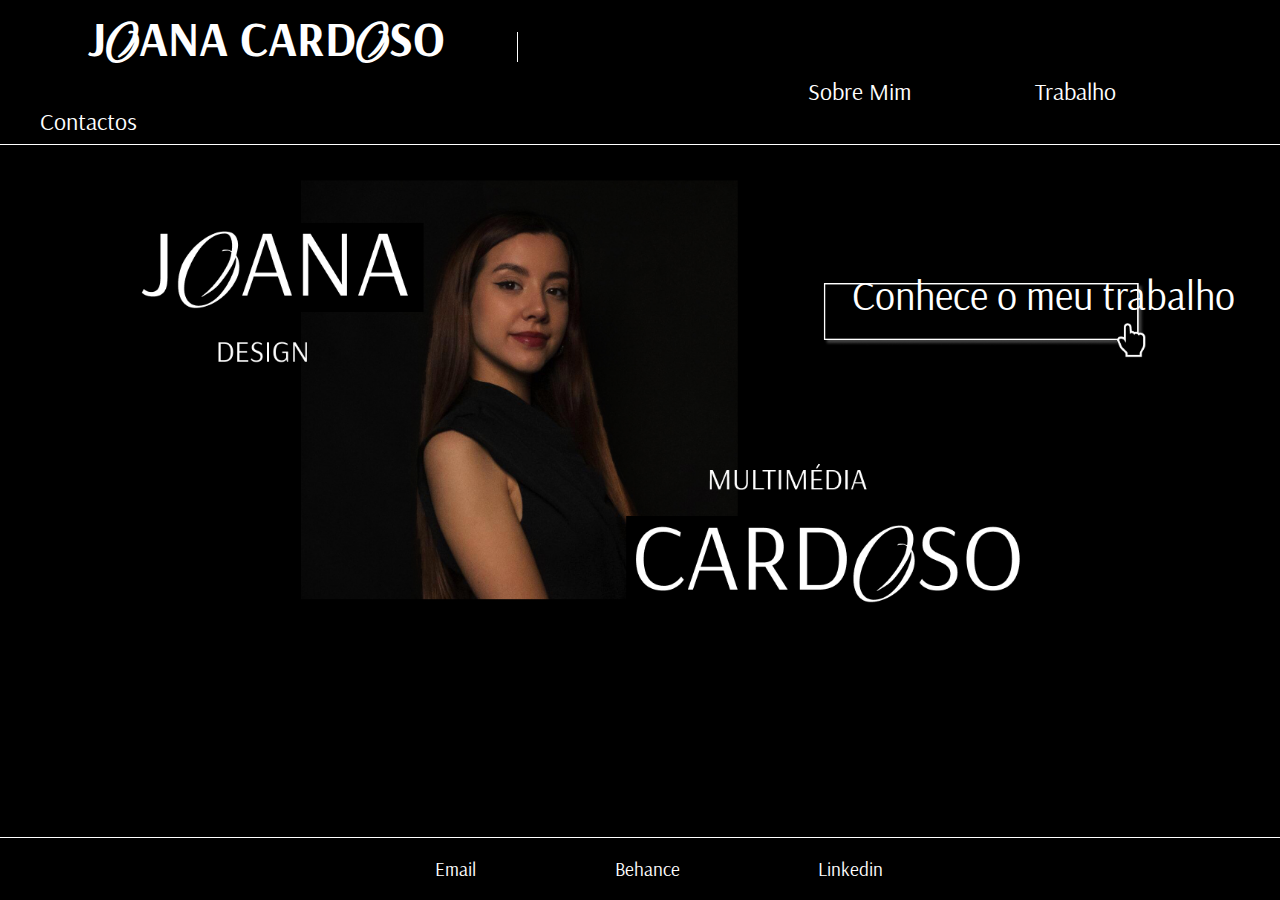
==== index.html @ 3c24d9cb "Contactos, Footer, Positions (imagem index...)" ====
<!DOCTYPE html>
<html lang="pt">

<head>
    <meta charset="UTF-8">
    <meta name="viewport" content="width=device-width, initial-scale=1.0">
    <meta name="description" content="Portfolio de Design e Multimédia de Joana Cardoso">
    <meta name="keywords" content="design, multimedia, portfolio, UI, UX">
    <meta name="author" content="Joana Cardoso">
    <title>Joana's Portfolio</title>
    <link href="styles.css" type="text/css" rel="stylesheet" />
    <!--<link rel="icon" type="image/x-icon" href="/images/favicon.ico">    MUDAR FAVICON-->
</head>


<header>
    <nav>
        <a class="logo" href="index.html" target="_self">
            <h1>J<span>o</span>ana Card<span>o</span>so</h1>
        </a>
        <div class="menu">
            <a href="sobremim.html" target="_self">Sobre Mim</a>
            <a href="trabalhos.html" target="_self">Trabalho</a>
            <a href="contactos.html" target="_self">Contactos</a>
        </div>
    </nav>
</header>

<body>
    <main>
        <img id="homeimg" src="imagens/main.png" alt="A minha fotografia" />
        <a id="meutrabalho" href="trabalhos.html">Conhece o meu trabalho</a>  
    </main>
  
</body>
<footer>
    <a href="mailto:joanascardoso.design@gmail.com" target="_blank">Email</a>
    <a href="https://www.behance.net/joanacardoso17" target="_blank">Behance</a>
    <a href="https://www.linkedin.com/in/joana-cardoso-70ba132b5" target="_blank">Linkedin</a>
</footer>
</html>
---- styles.css ----
@import url(https://fonts.googleapis.com/css2?family=Arsenal:ital,wght@0,400;0,700;1,400;1,700&family=Madimi+One&display=swap);

@import url(https://fonts.googleapis.com/css2?family=Birthstone+Bounce:wght@400;500&display=swap);

* 
{
  /*  outline: 1px dashed red;
    outline-offset: -1px;*/
  margin:  0;
  padding: 0;
  
}


body
{
    font-family: "Arsenal", sans-serif;
    color: #FFFFFF;
    background-color: #000000;
}

.contactos p
{
  font-family: "Arsenal", sans-serif;
  text-transform: uppercase;
  font-weight: lighter;
  font-size: 8em;
  margin-left: 0.5em;
  margin-top: 0.5em;
}

.contactos span
{
  font-family: "Birthstone Bounce", cursive;
  text-transform: uppercase;
  font-weight: lighter;
  font-size: 1em;
}

h1
{
    display: inline;
    margin-left: 1em;
    font-family: "Arsenal", sans-serif;
    text-transform: uppercase;
    color: #FFFFFF;
    margin-bottom: 0.5em;
    margin-top: 0.5em;
    
    
}

h2
{
    
    margin-left: 1em;
    font-family: "Arsenal", sans-serif;
    text-transform: uppercase;
    color: #FFFFFF;
    margin-bottom: 0.5em;
    margin-top: 0.5em;
    
}


h1 span
{
    font-family: "Birthstone Bounce", cursive;
    color: #FFFFFF;

}

h2 span
{
    font-family: "Birthstone Bounce", cursive;
    color: #FFFFFF;

}

a
{
    text-decoration: none;
    color: #FFFFFF;
}

nav a:hover
{
    text-decoration: underline;
    color: #FFFFFF;
}

nav
{
    position: sticky;
    top: 0px;
    left: 0px;

    
    outline: 1px solid #FFFFFF;
    padding-top: 0.5em;
    padding-bottom: 0.5em;
    background-color: #000000;
    margin-left: -2em;

}

nav a 
{
    
    text-decoration: none;
    color: #FFFFFF;
    font-size: 1.5em;
    margin-right: 2em;
    margin-left: 3em;
    margin-right: 2em;
}

address 
{
  margin-left: 6em;
  font-size: 1.4em;
}

address img
{
  float: left;
  width: 1.5em;
}
address p
{
  margin-left: 3em;
  margin-bottom: 1.5em;
  word-spacing: 1em;
}

p
{
    margin-top: 1em;
    margin-left: 2em;
}

ul, ol
{
    margin-left: 2em;
    list-style-type: none;
}

h2
{
    margin-left: 2em;
    margin-top: 2em;

}

.menu
{
  display: inline;
  margin-left: 48em;
}

.logo
{
  padding-right: 3em;
  border-right: 1px solid #FFFFFF;
}

h3
{
    margin-top: 2em;
    margin-left: 3em;

}

section
{
    margin-left: 3em;
    display: inline-block; 
    padding: 0em;
    padding-bottom: 1em; 
    padding-right: 1em; 
    outline: 1px solid #FFFFFF;
}

#homeimg
{
    /*para centrar a imagem e redimensionar conforme tamanho do ecrã*/
    display: block;
    margin-left: auto;
    margin-right: auto;
    margin-top: 2em;
    margin-bottom: 2em;
    width: 80%;
}

#meutrabalho
{
  position: absolute;
  left: 66.6%;
  top: 30%;
  font-size: 2.5em;
}

#selecionado
{
    text-decoration: underline;
}

figure 
{
  width: 30%;
  
  float: left;
  
  margin-top: 3em;
  margin-left: 3em;
  
  /*
  border-width: 1px;
  border-color: blue;
  border-style: solid;*/
  
}


figure img 
{
  background-color: lightblue;
  width: 100%;
}




footer
{
  position: fixed;
   left: 0;
   bottom: 0;
   width: 100%;
   font-size: 1.2em; 
   word-spacing: 7em;
   text-align: center;
   outline: 1px solid #FFFFFF;
   padding: 1em;
   background-color: #000000;
}



/* X-Small devices (portrait tablets and large phones, 600px and up) */
@media only screen and (max-width: 599px) 
{
    figure 
    {
      width: 80%;
    }
  /*  body 
   {
      background-color: blue;
    }*/
}


/* Small devices (portrait tablets and large phones, 600px and up) */
@media only screen and (min-width: 600px) 
{
    figure 
    {
      width: 84%;
    }
   /* body 
    {
      background-color: red;
    }*/
}


/* Medium devices (landscape tablets, 768px and up) */
@media only screen and (min-width: 768px) 
{
    figure 
    {
      width: 40%;
    }
   /* body 
    {
      background-color: yellow;
    }*/
}


/* Large devices (laptops/desktops, 992px and up) */
@media only screen and (min-width: 992px) 
{
    figure 
    {
      width: 27%;
    }
  /*  body 
    {
      background-color: pink;
    }*/
}


/* Extra large devices (large laptops and desktops, 1200px and up) */
@media only screen and (min-width: 1200px) 
{
    figure 
  {
    width: 28%;
  }
 /* body 
  {
    background-color: grey;
  }*/
}

/* XX-large devices (large laptops and desktops, 1200px and up) */
@media only screen and (min-width: 1408px) 
{
    figure 
  {
    width: 30%;
  }
 /* body 
  {
    background-color: green;
  }*/
}
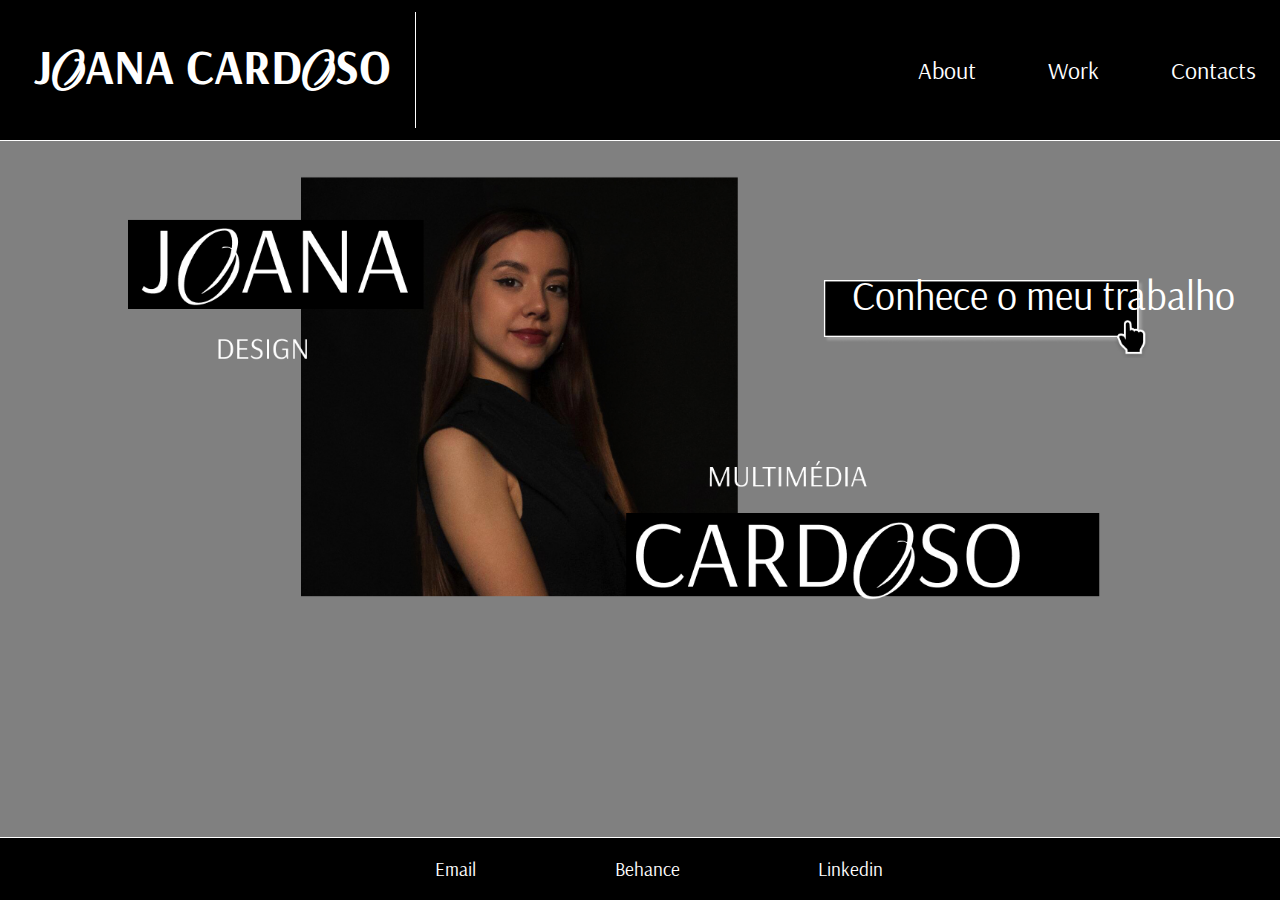
==== commit 516a2e5f: "nav" ====
--- a/index.html
+++ b/index.html
@@ -19,9 +19,9 @@
             <h1>J<span>o</span>ana Card<span>o</span>so</h1>
         </a>
         <div class="menu">
-            <a href="sobremim.html" target="_self">Sobre Mim</a>
-            <a href="trabalhos.html" target="_self">Trabalho</a>
-            <a href="contactos.html" target="_self">Contactos</a>
+            <a href="sobremim.html" target="_self">About</a>
+            <a href="trabalhos.html" target="_self">Work</a>
+            <a href="contactos.html" target="_self">Contacts</a>
         </div>
     </nav>
 </header>
--- a/styles.css
+++ b/styles.css
@@ -4,7 +4,7 @@
 
 * 
 {
-  /*  outline: 1px dashed red;
+   /*outline: 1px dashed red;
     outline-offset: -1px;*/
   margin:  0;
   padding: 0;
@@ -17,6 +17,7 @@
     font-family: "Arsenal", sans-serif;
     color: #FFFFFF;
     background-color: #000000;
+    
 }
 
 .contactos p
@@ -40,6 +41,19 @@
 h1
 {
     display: inline;
+    font-family: "Arsenal", sans-serif;
+    text-transform: uppercase;
+    color: #FFFFFF;
+    margin-left: 0.2em;
+    margin-bottom: 0.5em;
+    margin-top: 0.5em;
+    
+    
+}
+
+h2
+{
+    
     margin-left: 1em;
     font-family: "Arsenal", sans-serif;
     text-transform: uppercase;
@@ -47,19 +61,6 @@
     margin-bottom: 0.5em;
     margin-top: 0.5em;
     
-    
-}
-
-h2
-{
-    
-    margin-left: 1em;
-    font-family: "Arsenal", sans-serif;
-    text-transform: uppercase;
-    color: #FFFFFF;
-    margin-bottom: 0.5em;
-    margin-top: 0.5em;
-    
 }
 
 
@@ -95,24 +96,24 @@
     top: 0px;
     left: 0px;
 
-    
-    outline: 1px solid #FFFFFF;
-    padding-top: 0.5em;
-    padding-bottom: 0.5em;
+    font-size: 1.5em;
+    border-bottom: 1px solid #FFFFFF;
+    padding: 0.5em;
     background-color: #000000;
-    margin-left: -2em;
+    display: flex;
+    justify-content: space-between;
+    align-items: center;
 
 }
 
 nav a 
 {
-    
+  margin-left: 0.5em;
+  margin-right: 0.5em;
+
     text-decoration: none;
     color: #FFFFFF;
-    font-size: 1.5em;
-    margin-right: 2em;
-    margin-left: 3em;
-    margin-right: 2em;
+    display: flex;
 }
 
 address 
@@ -154,14 +155,15 @@
 
 .menu
 {
-  display: inline;
-  margin-left: 48em;
+  display: flex;
+  gap: 2em;
 }
 
 .logo
 {
-  padding-right: 3em;
+  float: left;
   border-right: 1px solid #FFFFFF;
+  padding-right: 1em;
 }
 
 h3
@@ -250,14 +252,19 @@
 /* X-Small devices (portrait tablets and large phones, 600px and up) */
 @media only screen and (max-width: 599px) 
 {
-    figure 
+
+    figure
     {
       width: 80%;
     }
-  /*  body 
+    body 
    {
       background-color: blue;
-    }*/
+    }
+    .menu
+  {
+     gap: 1%;
+   }
 }
 
 
@@ -268,10 +275,10 @@
     {
       width: 84%;
     }
-   /* body 
+   body 
     {
       background-color: red;
-    }*/
+    }
 }
 
 
@@ -282,10 +289,10 @@
     {
       width: 40%;
     }
-   /* body 
+    body 
     {
       background-color: yellow;
-    }*/
+    }
 }
 
 
@@ -296,10 +303,10 @@
     {
       width: 27%;
     }
-  /*  body 
+    body 
     {
       background-color: pink;
-    }*/
+    }
 }
 
 
@@ -310,10 +317,10 @@
   {
     width: 28%;
   }
- /* body 
+ body 
   {
     background-color: grey;
-  }*/
+  }
 }
 
 /* XX-large devices (large laptops and desktops, 1200px and up) */
@@ -323,8 +330,8 @@
   {
     width: 30%;
   }
- /* body 
+ body 
   {
     background-color: green;
-  }*/
+  }
 }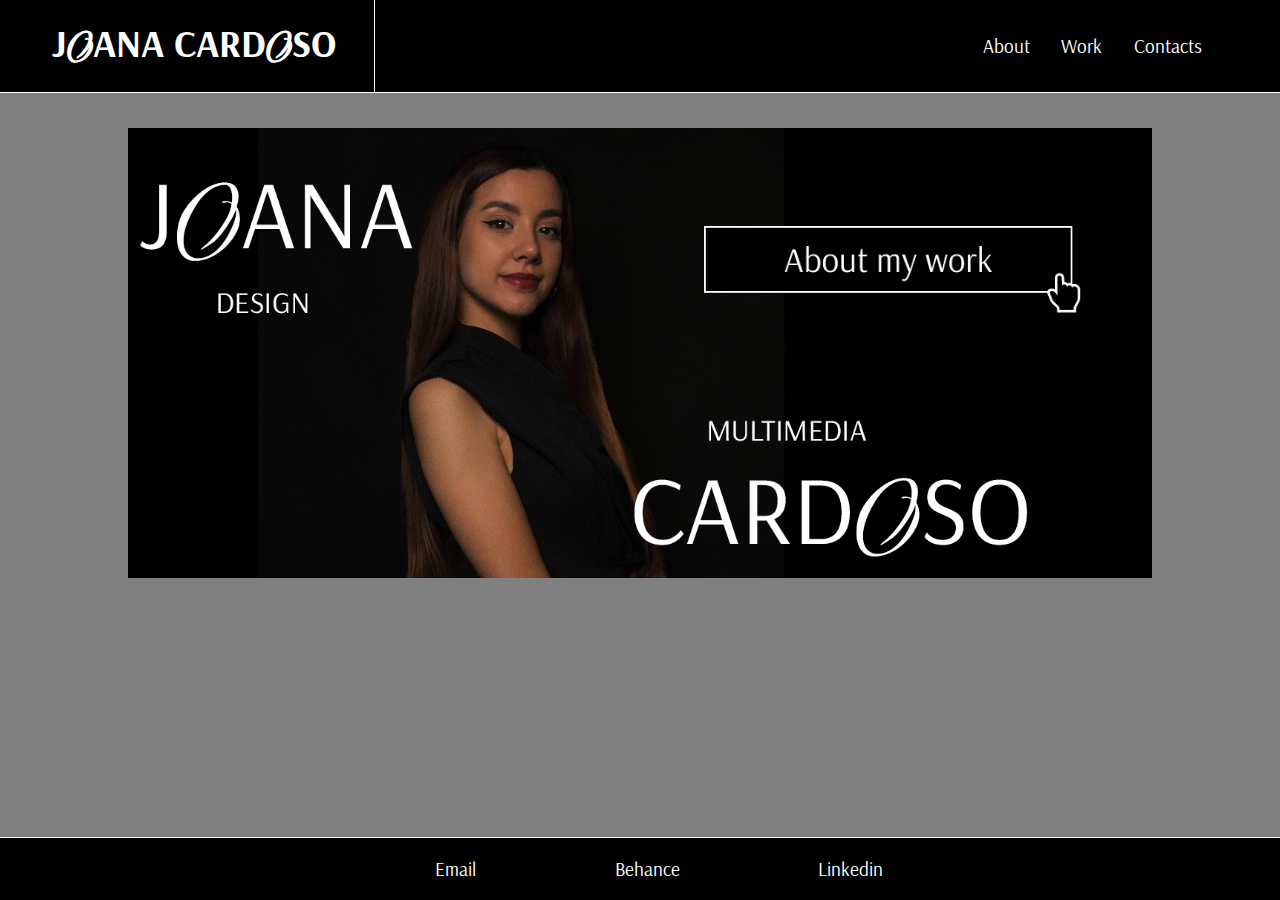
==== commit d4568b51: "En+CaixaResponsive" ====
--- a/index.html
+++ b/index.html
@@ -1,10 +1,10 @@
 <!DOCTYPE html>
-<html lang="pt">
+<html lang="en">
 
 <head>
     <meta charset="UTF-8">
     <meta name="viewport" content="width=device-width, initial-scale=1.0">
-    <meta name="description" content="Portfolio de Design e Multimédia de Joana Cardoso">
+    <meta name="description" content="Joana Cardoso's Graphic Design and Multimedia Portfolio">
     <meta name="keywords" content="design, multimedia, portfolio, UI, UX">
     <meta name="author" content="Joana Cardoso">
     <title>Joana's Portfolio</title>
@@ -29,7 +29,7 @@
 <body>
     <main>
         <img id="homeimg" src="imagens/main.png" alt="A minha fotografia" />
-        <a id="meutrabalho" href="trabalhos.html">Conhece o meu trabalho</a>  
+        <a href="trabalhos.html"> <img id="botaomain" src="imagens/aboutwork.png" />  </a>  
     </main>
   
 </body>
--- a/styles.css
+++ b/styles.css
@@ -2,26 +2,27 @@
 
 @import url(https://fonts.googleapis.com/css2?family=Birthstone+Bounce:wght@400;500&display=swap);
 
-* 
+* {
+  /*outline: 1px dashed green;
+    outline-offset: -1px;*/
+  margin: 0;
+  padding: 0;
+
+}
+
+main
 {
-   /*outline: 1px dashed red;
-    outline-offset: -1px;*/
-  margin:  0;
-  padding: 0;
-  
-}
-
-
-body
-{
-    font-family: "Arsenal", sans-serif;
-    color: #FFFFFF;
-    background-color: #000000;
-    
-}
-
-.contactos p
-{
+  margin-top: 8em;
+}
+
+body {
+  font-family: "Arsenal", sans-serif;
+  color: #FFFFFF;
+  background-color: #000000;
+
+}
+
+.contactos p {
   font-family: "Arsenal", sans-serif;
   text-transform: uppercase;
   font-weight: lighter;
@@ -30,202 +31,197 @@
   margin-top: 0.5em;
 }
 
-.contactos span
-{
+.contactos span {
   font-family: "Birthstone Bounce", cursive;
   text-transform: uppercase;
   font-weight: lighter;
   font-size: 1em;
 }
 
-h1
-{
-    display: inline;
-    font-family: "Arsenal", sans-serif;
-    text-transform: uppercase;
-    color: #FFFFFF;
-    margin-left: 0.2em;
-    margin-bottom: 0.5em;
-    margin-top: 0.5em;
-    
-    
-}
-
-h2
-{
-    
-    margin-left: 1em;
-    font-family: "Arsenal", sans-serif;
-    text-transform: uppercase;
-    color: #FFFFFF;
-    margin-bottom: 0.5em;
-    margin-top: 0.5em;
-    
-}
-
-
-h1 span
-{
-    font-family: "Birthstone Bounce", cursive;
-    color: #FFFFFF;
-
-}
-
-h2 span
-{
-    font-family: "Birthstone Bounce", cursive;
-    color: #FFFFFF;
-
-}
-
-a
-{
-    text-decoration: none;
-    color: #FFFFFF;
-}
-
-nav a:hover
-{
-    text-decoration: underline;
-    color: #FFFFFF;
-}
-
-nav
-{
-    position: sticky;
-    top: 0px;
-    left: 0px;
-
-    font-size: 1.5em;
-    border-bottom: 1px solid #FFFFFF;
-    padding: 0.5em;
-    background-color: #000000;
-    display: flex;
-    justify-content: space-between;
-    align-items: center;
-
-}
-
-nav a 
-{
+h1 {
+  display: inline;
+  font-family: "Arsenal", sans-serif;
+  text-transform: uppercase;
+  color: #FFFFFF;
+  margin-left: 1.1em;
+  margin-bottom: 0.5em;
+  margin-top: 0.5em;
+
+
+}
+
+h2 {
+
+  margin-left: 1em;
+  font-family: "Arsenal", sans-serif;
+  text-transform: uppercase;
+  color: #FFFFFF;
+  margin-bottom: 0.5em;
+  margin-top: 0.5em;
+
+}
+
+h1 span {
+  font-family: "Birthstone Bounce", cursive;
+  color: #FFFFFF;
+
+}
+
+h2 span {
+  font-family: "Birthstone Bounce", cursive;
+  color: #FFFFFF;
+
+}
+
+a {
+  text-decoration: none;
+  color: #FFFFFF;
+}
+
+nav a:hover {
+  text-decoration: underline;
+  color: #FFFFFF;
+}
+
+nav {
+  position: fixed;
+  top: 0px;
+  left: 0px;
+  width: 100%;
+
+
+  font-size: 1.5em;
+  border-bottom: 1px solid #FFFFFF;
+  padding: 0em;
+  background-color: #000000;
+  display: flex;
+  justify-content: space-between;
+  align-items: center;
+  padding-right: 1em;
+
+}
+
+nav a {
+
   margin-left: 0.5em;
-  margin-right: 0.5em;
-
-    text-decoration: none;
-    color: #FFFFFF;
-    display: flex;
-}
-
-address 
-{
+  margin-right: 1em;
+  text-decoration: none;
+  color: #FFFFFF;
+  display: flex;
+}
+
+address {
   margin-left: 6em;
   font-size: 1.4em;
 }
 
-address img
-{
+address img {
   float: left;
   width: 1.5em;
 }
-address p
-{
+
+address p {
   margin-left: 3em;
   margin-bottom: 1.5em;
   word-spacing: 1em;
 }
 
-p
-{
-    margin-top: 1em;
-    margin-left: 2em;
-}
-
-ul, ol
-{
-    margin-left: 2em;
-    list-style-type: none;
-}
-
-h2
-{
-    margin-left: 2em;
-    margin-top: 2em;
-
-}
-
-.menu
-{
+p {
+  margin-top: 1em;
+  margin-left: 2em;
+}
+
+ul,
+ol {
+  margin-left: 2em;
+  list-style-type: none;
+}
+
+h2 {
+  margin-left: 2em;
+  margin-top: 2em;
+
+}
+
+.menu {
   display: flex;
-  gap: 2em;
-}
-
-.logo
-{
+  gap: 10%;
+  margin-right: 5%;
+}
+
+.logo {
   float: left;
   border-right: 1px solid #FFFFFF;
-  padding-right: 1em;
-}
-
-h3
+  padding-right: 2em;
+}
+
+h3 {
+  margin-top: 2em;
+  margin-left: 3em;
+
+}
+
+/*Secção onde o texto fica dentro da outline para criar uma caixa, justifiquei o texto à esquerda e alterei o tamanho da caixa*/
+section {
+  text-align: justify;
+  text-justify: inter-word;
+  width: 40%;
+  margin-left: 3em;
+  display: inline-block;
+  padding: 0em;
+  padding-bottom: 1em;
+  padding-right: 2em;
+  outline: 1px solid #FFFFFF;
+  
+}
+
+#homeimg {
+  /*para centrar a imagem e redimensionar conforme tamanho do ecrã*/
+  display: block;
+  margin-left: auto;
+  margin-right: auto;
+  margin-bottom: 2em;
+  width: 80%;
+}
+
+/*Botão "About my work" -> defini a largura desejada e coloquei a altura a auto, para redimensionar consoante o tamanho do ecrã e ajustei a posição (absolute para ficar em cima da outra imagem) consoante o design pretendido, usei percentagens para o design ser responsive */
+#botaomain
 {
-    margin-top: 2em;
-    margin-left: 3em;
-
-}
-
-section
-{
-    margin-left: 3em;
-    display: inline-block; 
-    padding: 0em;
-    padding-bottom: 1em; 
-    padding-right: 1em; 
-    outline: 1px solid #FFFFFF;
-}
-
-#homeimg
-{
-    /*para centrar a imagem e redimensionar conforme tamanho do ecrã*/
-    display: block;
-    margin-left: auto;
-    margin-right: auto;
-    margin-top: 2em;
-    margin-bottom: 2em;
-    width: 80%;
-}
-
-#meutrabalho
-{
+  width: 30%;
+  height: auto;
+  position: absolute;
+  margin-top: -30%;
+  margin-left: 55%;
+}
+
+#meutrabalho {
   position: absolute;
   left: 66.6%;
   top: 30%;
   font-size: 2.5em;
 }
 
-#selecionado
-{
-    text-decoration: underline;
-}
-
-figure 
-{
+#selecionado {
+  text-decoration: underline;
+}
+
+figure {
   width: 30%;
-  
+
   float: left;
-  
-  margin-top: 3em;
+
+  margin-bottom: 4em;
   margin-left: 3em;
-  
+
   /*
   border-width: 1px;
   border-color: blue;
   border-style: solid;*/
-  
-}
-
-
-figure img 
-{
+
+}
+
+
+figure img {
   background-color: lightblue;
   width: 100%;
 }
@@ -233,105 +229,150 @@
 
 
 
-footer
+footer {
+  position: fixed;
+  left: 0;
+  bottom: 0;
+  width: 100%;
+  font-size: 1.2em;
+  word-spacing: 7em;
+  text-align: center;
+  border-top: 1px solid #FFFFFF;
+  padding: 1em;
+  background-color: #000000;
+}
+
+
+
+/* X-Small devices (portrait tablets and large phones, 600px and up) */
+@media only screen and (max-width: 599px) {
+
+  figure {
+    width: 80%;
+  }
+
+  body {
+    background-color: rgb(31, 219, 233);
+  }
+
+  nav {
+    font-size: 0.8em;
+  }
+
+
+  .menu {
+    gap: 1%;
+  }
+
+  footer {
+    font-size: 1em;
+    word-spacing: 5em;
+  }
+
+  /*Ajustei este botão quando o ecrã tem o tamanho mais pequeno para o destacar e facilitar o click no mesmo*/
+  #botaomain
 {
-  position: fixed;
-   left: 0;
-   bottom: 0;
-   width: 100%;
-   font-size: 1.2em; 
-   word-spacing: 7em;
-   text-align: center;
-   outline: 1px solid #FFFFFF;
-   padding: 1em;
-   background-color: #000000;
-}
-
-
-
-/* X-Small devices (portrait tablets and large phones, 600px and up) */
-@media only screen and (max-width: 599px) 
-{
-
-    figure
-    {
-      width: 80%;
-    }
-    body 
-   {
-      background-color: blue;
-    }
-    .menu
-  {
-     gap: 1%;
-   }
+  width: 84%;
+  height: auto;
+  position: relative;
+  margin-top: 0%;
+  margin-left: 10%;
+}
+
+/*Ajustei a largura da caixa para melhor leitura em diferentes ecrãs*/
+section {
+  width: 75%;
+}
 }
 
 
 /* Small devices (portrait tablets and large phones, 600px and up) */
-@media only screen and (min-width: 600px) 
-{
-    figure 
-    {
-      width: 84%;
-    }
-   body 
-    {
-      background-color: red;
-    }
+@media only screen and (min-width: 600px) {
+  figure {
+    width: 84%;
+  }
+
+  nav {
+    font-size: 1.2em;
+  }
+
+  .menu {
+    gap: 1%;
+  }
+
+  body {
+    background-color: red;
+  }
+
+  /*Ajustei a largura da caixa para melhor leitura em diferentes ecrãs*/
+  section {
+    width: 82%;
+  }
 }
 
 
 /* Medium devices (landscape tablets, 768px and up) */
-@media only screen and (min-width: 768px) 
-{
-    figure 
-    {
-      width: 40%;
-    }
-    body 
-    {
-      background-color: yellow;
-    }
+@media only screen and (min-width: 768px) {
+  figure {
+    width: 40%;
+  }
+
+  body {
+    background-color: rgb(255, 187, 0);
+  }
+
+/*Ajustei a largura da caixa para melhor leitura em diferentes ecrãs*/
+  section {
+    width: 87%;
+  }
 }
 
 
 /* Large devices (laptops/desktops, 992px and up) */
-@media only screen and (min-width: 992px) 
-{
-    figure 
-    {
-      width: 27%;
-    }
-    body 
-    {
-      background-color: pink;
-    }
+@media only screen and (min-width: 992px) {
+  figure {
+    width: 27%;
+  }
+
+  body {
+    background-color: pink;
+  }
+
+  /*Ajustei a largura da caixa para melhor leitura em diferentes ecrãs*/
+  section {
+    width: 50%;
+  }
 }
 
 
 /* Extra large devices (large laptops and desktops, 1200px and up) */
-@media only screen and (min-width: 1200px) 
-{
-    figure 
-  {
+@media only screen and (min-width: 1200px) {
+  figure {
     width: 28%;
   }
- body 
-  {
+
+  body {
     background-color: grey;
   }
+  
+  /*Ajustei a largura da caixa para melhor leitura em diferentes ecrãs*/
+  section {
+    width: 40%;
+  }
 }
 
 /* XX-large devices (large laptops and desktops, 1200px and up) */
-@media only screen and (min-width: 1408px) 
-{
-    figure 
-  {
+@media only screen and (min-width: 1440px) {
+  figure {
     width: 30%;
   }
- body 
-  {
+
+  body {
     background-color: green;
   }
+
+  /*Ajustei a largura da caixa para melhor leitura em diferentes ecrãs*/
+  section {
+    width: 40%;
+  }
 }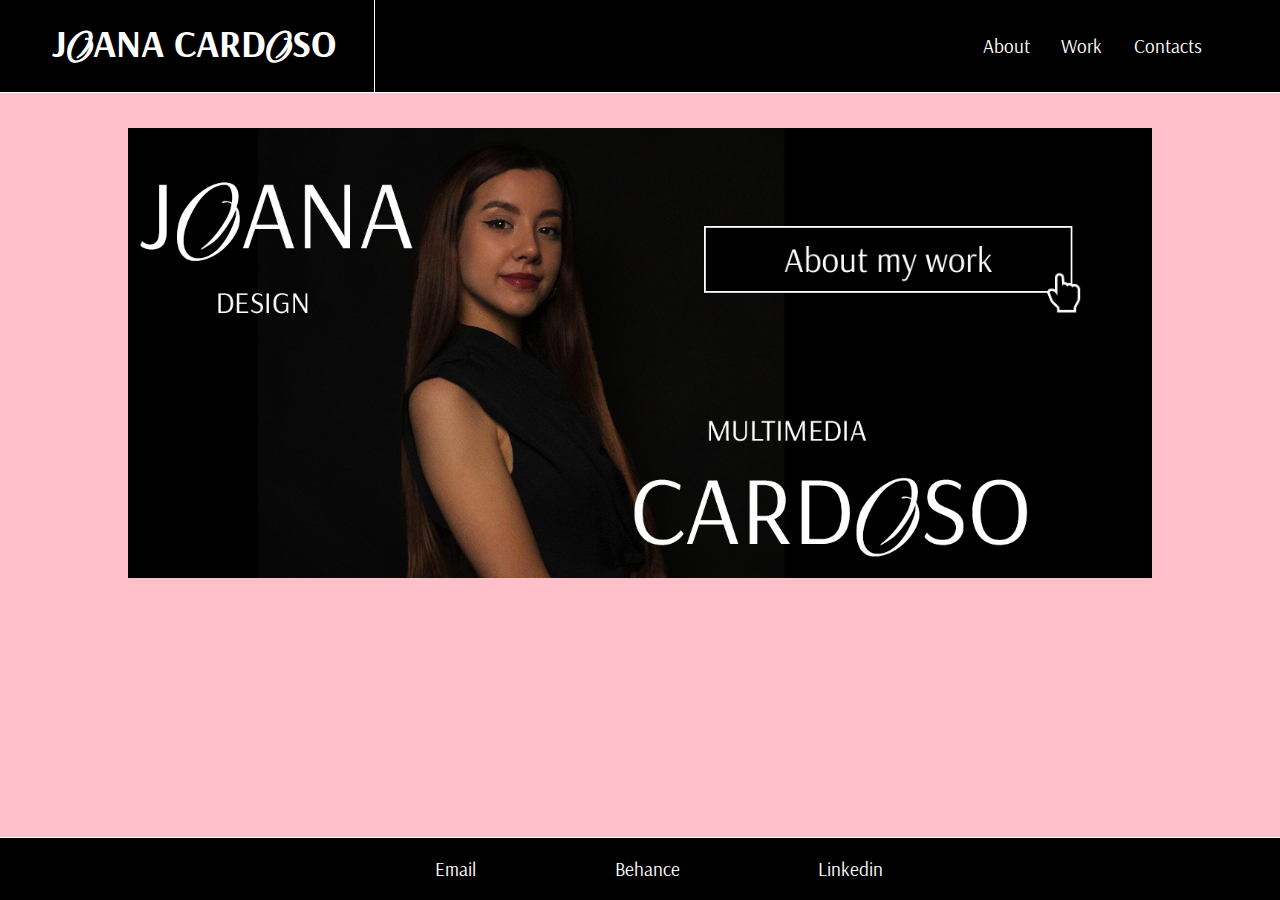
==== commit e2c191ad: "CV e EN" ====
--- a/index.html
+++ b/index.html
@@ -28,7 +28,7 @@
 
 <body>
     <main>
-        <img id="homeimg" src="imagens/main.png" alt="A minha fotografia" />
+        <img id="homeimg" src="imagens/main.png" alt="My picture" />
         <a href="trabalhos.html"> <img id="botaomain" src="imagens/aboutwork.png" />  </a>  
     </main>
   
--- a/styles.css
+++ b/styles.css
@@ -13,6 +13,8 @@
 main
 {
   margin-top: 8em;
+  margin-bottom: 4em;
+
 }
 
 body {
@@ -135,6 +137,12 @@
 ol {
   margin-left: 2em;
   list-style-type: none;
+}
+
+li{
+  margin-left: 1em;
+  line-height: 1.7em;
+  text-transform: uppercase;
 }
 
 h2 {
@@ -192,6 +200,7 @@
   position: absolute;
   margin-top: -30%;
   margin-left: 55%;
+  margin-bottom: 4em;
 }
 
 #meutrabalho {
@@ -227,7 +236,21 @@
 }
 
 
-
+article img
+{
+  position: absolute;
+  left: 65%;
+  bottom: 47%;
+/*  outline: 1px dashed blue;*/
+  width: 20%;
+  height: auto;
+}
+
+#cv
+{
+  border: 1px solid blue;
+  bottom: 40%;
+}
 
 footer {
   position: fixed;
@@ -242,7 +265,7 @@
   background-color: #000000;
 }
 
-
+/*---------------------RESPONSIVE---------------------*/
 
 /* X-Small devices (portrait tablets and large phones, 600px and up) */
 @media only screen and (max-width: 599px) {
@@ -251,9 +274,9 @@
     width: 80%;
   }
 
-  body {
+ /* body {
     background-color: rgb(31, 219, 233);
-  }
+  }*/
 
   nav {
     font-size: 0.8em;
@@ -283,6 +306,32 @@
 section {
   width: 75%;
 }
+
+  /*Ajusta o tamanho do conteúdo na página dos contactos para ecrãs menores*/
+  .contactos
+  {
+    font-size: 0.5em;
+  }
+  address
+  {
+    font-size: 0.7em;
+  }
+
+  article img
+{
+  position: absolute;
+  left: 25%;
+  bottom: 10%;
+/*  outline: 1px dashed blue;*/
+  width: 50%;
+  height: auto;
+}
+
+#cv
+{
+  border: 1px solid blue;
+  bottom: 5%;
+}
 }
 
 
@@ -300,14 +349,40 @@
     gap: 1%;
   }
 
-  body {
+ /* body {
     background-color: red;
-  }
+  }*/
 
   /*Ajustei a largura da caixa para melhor leitura em diferentes ecrãs*/
   section {
     width: 82%;
   }
+
+  /*Ajusta o tamanho do conteúdo na página dos contactos para ecrãs menores*/
+  .contactos
+  {
+    font-size: 0.8em;
+  }
+  address
+  {
+    font-size: 1.2em;
+  }
+
+  article img
+  {
+    position: absolute;
+    left: 25%;
+    bottom: 10%;
+  /*  outline: 1px dashed blue;*/
+    width: 50%;
+    height: auto;
+  }
+  
+  #cv
+  {
+    border: 1px solid blue;
+    bottom: 5%;
+  }
 }
 
 
@@ -317,9 +392,9 @@
     width: 40%;
   }
 
-  body {
+ /* body {
     background-color: rgb(255, 187, 0);
-  }
+  }*/
 
 /*Ajustei a largura da caixa para melhor leitura em diferentes ecrãs*/
   section {
@@ -334,7 +409,7 @@
     width: 27%;
   }
 
-  body {
+ body {
     background-color: pink;
   }
 
@@ -342,6 +417,22 @@
   section {
     width: 50%;
   }
+
+  article img
+{
+  position: absolute;
+  left: 65%;
+  bottom: 55%;
+/*  outline: 1px dashed blue;*/
+  width: 25%;
+  height: auto;
+}
+
+#cv
+{
+  border: 1px solid blue;
+  bottom: 50%;
+}
 }
 
 
@@ -351,14 +442,29 @@
     width: 28%;
   }
 
-  body {
+ /* body {
     background-color: grey;
-  }
+  }*/
   
   /*Ajustei a largura da caixa para melhor leitura em diferentes ecrãs*/
   section {
     width: 40%;
   }
+  article img
+{
+  position: absolute;
+  left: 65%;
+  bottom: 47%;
+/*  outline: 1px dashed blue;*/
+  width: 20%;
+  height: auto;
+}
+
+#cv
+{
+  border: 1px solid blue;
+  bottom: 40%;
+}
 }
 
 /* XX-large devices (large laptops and desktops, 1200px and up) */
@@ -375,4 +481,19 @@
   section {
     width: 40%;
   }
+  article img
+{
+  position: absolute;
+  left: 65%;
+  bottom: 47%;
+/*  outline: 1px dashed blue;*/
+  width: 20%;
+  height: auto;
+}
+
+#cv
+{
+  border: 1px solid blue;
+  bottom: 40%;
+}
 }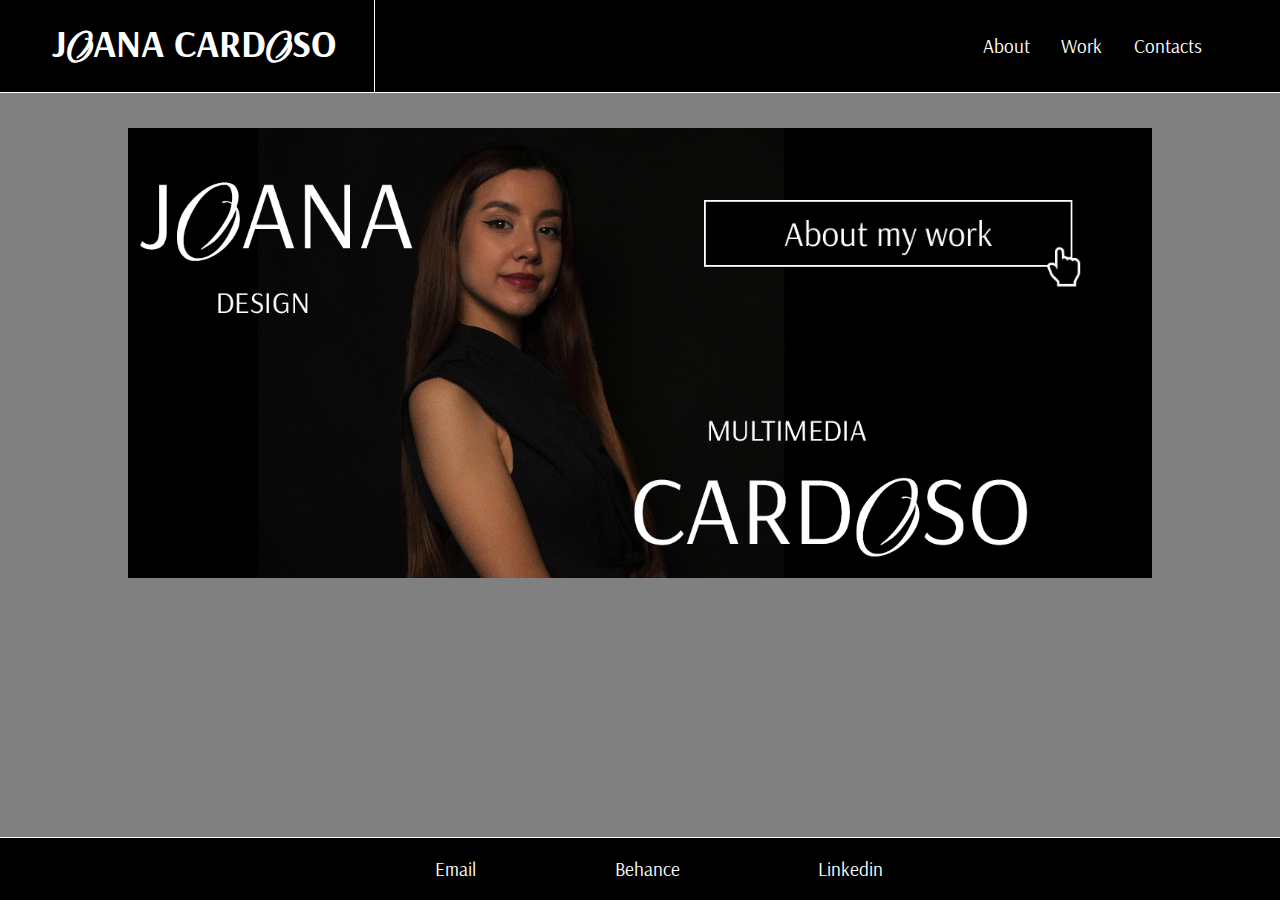
==== commit 962cd93d: "Projeto1 feito e responsivo" ====
--- a/index.html
+++ b/index.html
@@ -1,3 +1,16 @@
+<!--
+    Nome: Joana Sofia Correia Cardoso
+    Nr estudante: 3210451
+    Portfólio
+    3º ano, 2023/2024
+    2º Semestre
+    UC: Laboratório de Projeto II
+    Curso: DGM
+    ESAD.CR
+    Docente: Marco Heleno
+    4 junho de 2024
+-->
+
 <!DOCTYPE html>
 <html lang="en">
 
@@ -9,7 +22,7 @@
     <meta name="author" content="Joana Cardoso">
     <title>Joana's Portfolio</title>
     <link href="styles.css" type="text/css" rel="stylesheet" />
-    <!--<link rel="icon" type="image/x-icon" href="/images/favicon.ico">    MUDAR FAVICON-->
+    <link rel="icon" type="image/x-icon" href="imagens/favicon.png">
 </head>
 
 
--- a/styles.css
+++ b/styles.css
@@ -1,17 +1,32 @@
+/*
+    Nome: Joana Sofia Correia Cardoso
+    Nr estudante: 3210451
+    Portfólio
+    3º ano, 2023/2024
+    2º Semestre
+    UC: Laboratório de Projeto II
+    Curso: DGM
+    ESAD.CR
+    Docente: Marco Heleno
+    4 junho de 2024
+*/
+
+/*importa os tipos de letra escolhidos na web (google fonts) para depois serem referidos no font-family */
 @import url(https://fonts.googleapis.com/css2?family=Arsenal:ital,wght@0,400;0,700;1,400;1,700&family=Madimi+One&display=swap);
-
 @import url(https://fonts.googleapis.com/css2?family=Birthstone+Bounce:wght@400;500&display=swap);
 
+/* o "*" seleciona todos os elementos*/
 * {
   /*outline: 1px dashed green;
     outline-offset: -1px;*/
   margin: 0;
+  /* todas as margens ficam a 0 */
   padding: 0;
-
-}
-
-main
-{
+  /* todos os paddings ficam a 0 */
+}
+
+/*ajusta as margens do main no top e no bottom, conforme pretendido */
+main {
   margin-top: 8em;
   margin-bottom: 4em;
 
@@ -19,208 +34,308 @@
 
 body {
   font-family: "Arsenal", sans-serif;
+  /*a tipografia principal do body é a Arsenal (importada da web), caso não apareça ao utilizador, é substituída por uma sem serifa*/
   color: #FFFFFF;
+  /*cor do texto a branco*/
   background-color: #000000;
-
-}
-
+  /*cor do fundo a preto*/
+
+}
+
+/*seleciona os parágrafos da class contactos*/
 .contactos p {
   font-family: "Arsenal", sans-serif;
+  /*a tipografia é a Arsenal (importada da web), caso não apareça ao utilizador, é substituída por uma sem serifa*/
   text-transform: uppercase;
+  /*texto em maiúsculas*/
   font-weight: lighter;
+  /*muda o peso da fonte para um mais leve*/
   font-size: 8em;
+  /*define o tamanho da fonte*/
   margin-left: 0.5em;
+  /*define o tamanho da margem esquerda*/
   margin-top: 0.5em;
-}
-
+  /*define o tamanho da margem superior*/
+}
+
+/*seleciona o span da class contactos para criar um elemento tipográfico diferente*/
 .contactos span {
   font-family: "Birthstone Bounce", cursive;
+  /*a tipografia é a Birthstone Bounce (importada da web), caso não apareça ao utilizador, é substituída por uma cursiva*/
   text-transform: uppercase;
+  /*texto em maiúsculas*/
   font-weight: lighter;
+  /*muda o peso da fonte para um mais leve*/
   font-size: 1em;
+  /*define o tamanho da fonte*/
 }
 
 h1 {
   display: inline;
+  /*muda a disposição dos elementos para: em linha*/
   font-family: "Arsenal", sans-serif;
+  /*a tipografia é a Arsenal (importada da web), caso não apareça ao utilizador, é substituída por uma sem serifa*/
   text-transform: uppercase;
+  /*texto em maiúsculas*/
   color: #FFFFFF;
+  /*cor do texto a branco*/
   margin-left: 1.1em;
+  /*define o tamanho da margem esquerda*/
   margin-bottom: 0.5em;
+  /*define o tamanho da margem inferior*/
   margin-top: 0.5em;
-
-
+  /*define o tamanho da margem superior*/
 }
 
 h2 {
 
   margin-left: 1em;
+  /*define o tamanho da margem esquerda*/
   font-family: "Arsenal", sans-serif;
+  /*a tipografia é a Arsenal (importada da web), caso não apareça ao utilizador, é substituída por uma sem serifa*/
   text-transform: uppercase;
+  /*texto em maiúsculas*/
   color: #FFFFFF;
+  /*cor do texto a branco*/
   margin-bottom: 0.5em;
+  /*define o tamanho da margem inferior*/
   margin-top: 0.5em;
-
-}
-
+  /*define o tamanho da margem superior*/
+
+}
+
+/*seleciona o span do h1 para criar um elemento tipográfico diferente*/
 h1 span {
   font-family: "Birthstone Bounce", cursive;
+  /*a tipografia é a Birthstone Bounce (importada da web), caso não apareça ao utilizador, é substituída por uma cursiva*/
   color: #FFFFFF;
-
-}
-
+  /*cor do texto a branco*/
+
+}
+
+/*seleciona o span do h2 para criar um elemento tipográfico diferente*/
 h2 span {
   font-family: "Birthstone Bounce", cursive;
+  /*a tipografia é a Birthstone Bounce (importada da web), caso não apareça ao utilizador, é substituída por uma cursiva*/
   color: #FFFFFF;
-
-}
-
+  /*cor do texto a branco*/
+
+}
+
+/*hiperligações*/
 a {
   text-decoration: none;
+  /*retira a linha inferior default nos links (a)*/
   color: #FFFFFF;
-}
-
+  /*cor do texto a branco*/
+}
+
+/*links do menu ao passar o rato*/
 nav a:hover {
   text-decoration: underline;
+  /*adiciona a linha inferior nos links (a) quando o rato está por cima*/
   color: #FFFFFF;
-}
-
+  /*cor do texto a branco*/
+}
+
+/*menu*/
 nav {
   position: fixed;
+  /*deixa de estar ancorado ao parent e fica ligado à janela, numa posição fixa*/
   top: 0px;
+  /*ajusta a posição a nível superior*/
   left: 0px;
+  /*ajusta a posição à esquerda*/
   width: 100%;
-
-
+  /*define a largura*/
   font-size: 1.5em;
+  /*define o tamanho da fonte*/
   border-bottom: 1px solid #FFFFFF;
+  /*cria uma linha inferior, somente estética*/
   padding: 0em;
+  /*ajusta o padding para 0*/
   background-color: #000000;
+  /*cor do fundo a preto*/
   display: flex;
+  /*coloca um elemento como flexível ao nível do bloco*/
   justify-content: space-between;
+  /*os items ficam com espaço entre eles*/
   align-items: center;
+  /*alinha os items ao centro*/
   padding-right: 1em;
-
-}
-
+  /*ajusta o padding à direita*/
+
+}
+
+/*links do menu*/
 nav a {
-
   margin-left: 0.5em;
+  /*define o tamanho da margem esquerda*/
   margin-right: 1em;
+  /*define o tamanho da margem direita*/
   text-decoration: none;
+  /*retira a linha inferior default nos links*/
   color: #FFFFFF;
+  /*cor do texto a branco*/
   display: flex;
-}
-
+  /*coloca um elemento como flexível ao nível do bloco*/
+}
+
+/*contentor dos contactos*/
 address {
   margin-left: 6em;
+  /*define o tamanho da margem esquerda*/
   font-size: 1.4em;
-}
-
+  /*define o tamanho da fonte*/
+}
+
+/*imagens no contentor dos contactos*/
 address img {
   float: left;
+  /*O elemento é deslocado para a esquerda do contentor*/
   width: 1.5em;
-}
-
+  /*define o tamanho da largura das imagens*/
+}
+
+/*parágrafos no contentor dos contactos*/
 address p {
   margin-left: 3em;
+  /*define o tamanho da margem esquerda*/
   margin-bottom: 1.5em;
+  /*define o tamanho da margem inferior*/
   word-spacing: 1em;
-}
-
+  /*define o espaçamento entre palavras*/
+}
+
+/*parágrafos*/
 p {
   margin-top: 1em;
+  /*define o tamanho da margem superior*/
   margin-left: 2em;
-}
-
+  /*define o tamanho da margem esquerda*/
+}
+
+/*listas não ordenadas e ordenadas*/
 ul,
 ol {
   margin-left: 2em;
+  /*define o tamanho da margem esquerda*/
   list-style-type: none;
-}
-
-li{
+  /*listas ficam sem o marcador*/
+}
+
+/*listas*/
+li {
   margin-left: 1em;
+  /*define o tamanho da margem esquerda*/
   line-height: 1.7em;
+  /*define a altura das linhas*/
   text-transform: uppercase;
+  /*maiúsculas*/
 }
 
 h2 {
   margin-left: 2em;
+  /*define o tamanho da margem esquerda*/
   margin-top: 2em;
-
-}
-
+  /*define o tamanho da margem superior*/
+
+}
+
+/*class menu*/
 .menu {
   display: flex;
+  /*coloca um elemento como flexível ao nível do bloco*/
   gap: 10%;
+  /*espaços à volta*/
   margin-right: 5%;
-}
-
+  /*define o tamanho da margem direita*/
+}
+
+/*class logo*/
 .logo {
   float: left;
+  /*O elemento é deslocado para a esquerda do contentor*/
   border-right: 1px solid #FFFFFF;
+  /*coloca uma linha decorativa à direita do elemento*/
   padding-right: 2em;
-}
+  /*define o tamanho do padding direito*/
+}
+
 
 h3 {
   margin-top: 2em;
+  /*define o tamanho da margem superior*/
   margin-left: 3em;
+  /*define o tamanho da margem esquerda*/
 
 }
 
 /*Secção onde o texto fica dentro da outline para criar uma caixa, justifiquei o texto à esquerda e alterei o tamanho da caixa*/
 section {
   text-align: justify;
+  /*texto justificado*/
   text-justify: inter-word;
+  /*ajusta o espaço entre palavras*/
   width: 40%;
+  /*define a largura da secção para 40%  */
   margin-left: 3em;
+  /*define o tamanho da margem esquerda*/
   display: inline-block;
+  /*coloca os elementos do bloco em linha*/
   padding: 0em;
+  /*coloca todo o padding a 0*/
   padding-bottom: 1em;
+  /*define o padding inferior*/
   padding-right: 2em;
+  /*define o padding direito*/
   outline: 1px solid #FFFFFF;
-  
-}
-
+  /*cria uma caixa com a linha branca*/
+}
+
+/*id homeimg (imagem no index)*/
 #homeimg {
-  /*para centrar a imagem e redimensionar conforme tamanho do ecrã*/
+  /* estes valores centram a imagem e redimensionam a mesma conforme tamanho do ecrã*/
   display: block;
   margin-left: auto;
   margin-right: auto;
   margin-bottom: 2em;
-  width: 80%;
-}
-
-/*Botão "About my work" -> defini a largura desejada e coloquei a altura a auto, para redimensionar consoante o tamanho do ecrã e ajustei a posição (absolute para ficar em cima da outra imagem) consoante o design pretendido, usei percentagens para o design ser responsive */
-#botaomain
-{
+  height: 50vh;
+}
+
+/*Botão "About my work" -> defini a largura desejada e coloquei a altura a auto, para redimensionar consoante o tamanho do ecrã e 
+ajustei a posição (absolute para ficar em cima da outra imagem) 
+consoante o design pretendido, usei percentagens para o design ser responsive */
+#botaomain {
   width: 30%;
   height: auto;
   position: absolute;
+  top: 200px;
+  right: 15vw;
+  /*
   margin-top: -30%;
   margin-left: 55%;
+  */
   margin-bottom: 4em;
 }
 
-#meutrabalho {
-  position: absolute;
-  left: 66.6%;
-  top: 30%;
-  font-size: 2.5em;
-}
-
+/*id selecionado, para que apareça uma linha inferior no texto da página pretendida*/
 #selecionado {
   text-decoration: underline;
 }
 
+/*contentor das imagens*/
 figure {
   width: 30%;
+  /*define a largura das imagens*/
 
   float: left;
+  /*coloca em linha as imagens à esquerda*/
 
   margin-bottom: 4em;
-  margin-left: 3em;
+  /*define a margem inferior*/
+  margin-left: 3%;
+  /*define a margem à esquerda*/
 
   /*
   border-width: 1px;
@@ -229,40 +344,103 @@
 
 }
 
-
+/*define as imagens a 100% na caixa*/
 figure img {
-  background-color: lightblue;
+  /*background-color: lightblue;*/
   width: 100%;
 }
 
-
-article img
-{
+/*imagem na página do sobre mim*/
+article img {
   position: absolute;
+  /*imagem ancorada ao parent, fica por cima*/
   left: 65%;
+  /*define a posição à esquerda*/
   bottom: 47%;
-/*  outline: 1px dashed blue;*/
+  /*define a posição inferior*/
+  /*  outline: 1px dashed blue;*/
   width: 20%;
+  /*define a largura*/
   height: auto;
-}
-
-#cv
-{
-  border: 1px solid blue;
+  /*coloca a altura a ajustar automaticamente*/
+}
+
+#cv {
+  /* border: 1px solid blue;*/
   bottom: 40%;
-}
-
+  /*muda a posição a nivel inferior*/
+}
+
+/*---- Projetos ----*/
+
+/*class da descricao dos projetos*/
+.descricao {
+  margin-left: 2.5%;
+  /*define o tamanho da margem esquerdaa*/
+  text-align: justify;
+  /*texto justificado*/
+  text-justify: inter-word;
+  /*ajusta o espaço entre palavras*/
+  width: 93.3%;
+  /*ajusta largura da caixa*/
+  display: inline-block;
+  /*coloca os elementos do bloco em linha*/
+  padding: 1%;
+  /*ajusta o tamanho do padding*/
+  outline: 1px solid #FFFFFF;
+  /*cria uma caixa com a linha linha branca*/
+  margin-bottom: 2%;
+  /*define o tamanho da margem inferior*/
+}
+
+/*-------galeria 3 imagens/video em linha dos projetos-------*/
+.imagens figure {
+  /* outline: 1px dashed rgb(255, 0, 0);*/
+  margin-left: 3em;
+  /*define o tamanho da margem esquerda*/
+  width: 30%;
+  /*define o tamanho das imagens*/
+  display: flex;
+  /*coloca os elementos flexiveis*/
+  flex-direction: row;
+  /*coloca os elementos em linha*/
+  justify-content: flex-start;
+  /*os elementos em linha são justificados à esquerda, alinhados na horizontal*/
+  flex-wrap: wrap;
+  /*ajustar elementos*/
+  align-content: flex-start;
+  /*as linhas são alinhadas no início do contentor flexível*/
+}
+
+.imagens video {
+  width: 100%;
+  /*largura do video definida a 100%*/
+}
+
+/*---- /Projetos ----*/
+
+/*barra no fim da página*/
 footer {
   position: fixed;
+  /*deixa de estar ancorado ao parent e fica ligado à janela, numa posição fixa*/
   left: 0;
+  /*define a posição à esquerda*/
   bottom: 0;
+  /*define a posição inferior*/
   width: 100%;
+  /*define a largura a 100% da janela*/
   font-size: 1.2em;
+  /*define o tamanho da fonte*/
   word-spacing: 7em;
+  /*ajusta o espaçamento entre palavras*/
   text-align: center;
+  /*alinha o texto ao centro*/
   border-top: 1px solid #FFFFFF;
+  /*cria uma linha decorativa no topo da caixa*/
   padding: 1em;
+  /*define o tamanho do padding*/
   background-color: #000000;
+  /*cor de fundo a preto*/
 }
 
 /*---------------------RESPONSIVE---------------------*/
@@ -270,88 +448,115 @@
 /* X-Small devices (portrait tablets and large phones, 600px and up) */
 @media only screen and (max-width: 599px) {
 
+  /*ajusta o tamanho da largura e a altura muda automaticamente consoante o tamanho do ecrã*/
+  #homeimg {
+    width: 80%;
+    height: auto;
+  }
+
+  /*ajusta o tamanho do figure na largura e na margem esquerda consoante o tamanho do ecrã*/
   figure {
     width: 80%;
-  }
-
- /* body {
+    margin-left: 10%;
+  }
+
+  /*somente para visualizar quando estou a editar os tamanhos para tornar o projeto responsive*/
+  body {
     background-color: rgb(31, 219, 233);
-  }*/
-
+  }
+
+  /*ajusta o tamanho da fonte do menu, para este ficar responsive*/
   nav {
     font-size: 0.8em;
   }
 
-
+  /*ajusta o espaçamento do menu, para este ficar responsive*/
   .menu {
     gap: 1%;
   }
 
+  /*ajusta o tamanho da fonte do footer e o espaço entre palavras, para este ficar responsive*/
   footer {
     font-size: 1em;
     word-spacing: 5em;
   }
 
   /*Ajustei este botão quando o ecrã tem o tamanho mais pequeno para o destacar e facilitar o click no mesmo*/
-  #botaomain
-{
-  width: 84%;
-  height: auto;
-  position: relative;
-  margin-top: 0%;
-  margin-left: 10%;
-}
-
-/*Ajustei a largura da caixa para melhor leitura em diferentes ecrãs*/
-section {
-  width: 75%;
-}
+  #botaomain {
+    width: 84%;
+    height: auto;
+    margin-top: 30%;
+    left: 10%;
+  }
+
+  /*Ajustei a largura da caixa para melhor leitura em diferentes ecrãs*/
+  section {
+    width: 75%;
+  }
 
   /*Ajusta o tamanho do conteúdo na página dos contactos para ecrãs menores*/
-  .contactos
-  {
+  .contactos {
     font-size: 0.5em;
   }
-  address
-  {
+
+  address {
     font-size: 0.7em;
   }
 
-  article img
-{
-  position: absolute;
-  left: 25%;
-  bottom: 10%;
-/*  outline: 1px dashed blue;*/
-  width: 50%;
-  height: auto;
-}
-
-#cv
-{
-  border: 1px solid blue;
-  bottom: 5%;
-}
+  /*ajusta a posição da imagem tendo em conta o ecrã menor*/
+  article img {
+    position: absolute;
+    left: 25%;
+    bottom: 10%;
+    /*  outline: 1px dashed blue;*/
+    width: 50%;
+    height: auto;
+  }
+
+  /*ajusta a posição do botao do curriculum*/
+  #cv {
+    /* border: 1px solid blue;*/
+    bottom: 5%;
+  }
+
+  /*ajusta a caixa da descrição para o tamanho mais pequeno do ecrã*/
+  .descricao {
+    width: 77.7%;
+    margin-left: 10%;
+    margin-bottom: 10%;
+  }
+
+  /*ajusta as imagens dos projetos para o tamanho mais pequeno do ecrã, 1 imagem/video por linha*/
+  .imagens figure {
+    width: 80%;
+  }
+
 }
 
 
 /* Small devices (portrait tablets and large phones, 600px and up) */
 @media only screen and (min-width: 600px) {
+
+  /*ajusta o tamanho do figure na largura e na margem esquerda consoante o tamanho do ecrã*/
   figure {
     width: 84%;
-  }
-
+    margin-left: 8%;
+  }
+
+  /*ajusta o tamanho da fonte do menu, para este ficar responsive*/
   nav {
     font-size: 1.2em;
   }
 
+  /*ajusta o espaçamento do menu, para este ficar responsive*/
   .menu {
     gap: 1%;
   }
 
- /* body {
+  /*somente para visualizar quando estou a editar os tamanhos para tornar o projeto responsive*/
+  body {
     background-color: red;
-  }*/
+  }
 
   /*Ajustei a largura da caixa para melhor leitura em diferentes ecrãs*/
   section {
@@ -359,57 +564,116 @@
   }
 
   /*Ajusta o tamanho do conteúdo na página dos contactos para ecrãs menores*/
-  .contactos
-  {
+  .contactos {
     font-size: 0.8em;
   }
-  address
-  {
+
+  address {
     font-size: 1.2em;
   }
 
-  article img
-  {
+  /*ajusta a posição da imagem tendo em conta o ecrã menor*/
+  article img {
     position: absolute;
     left: 25%;
     bottom: 10%;
-  /*  outline: 1px dashed blue;*/
+    /*  outline: 1px dashed blue;*/
     width: 50%;
     height: auto;
   }
-  
-  #cv
-  {
-    border: 1px solid blue;
+
+  /*ajusta a posição do botao do curriculum*/
+  #cv {
+    /*border: 1px solid blue;*/
     bottom: 5%;
+  }
+
+  /*ajusta o tamanho da largura e a altura muda automaticamente consoante o tamanho do ecrã*/
+  #homeimg {
+    width: 80%;
+    height: auto;
+  }
+
+  /*ajusta a caixa da descrição para o tamanho mais pequeno do ecrã*/
+  .descricao {
+    width: 80%;
+    margin-left: 8%;
+    margin-bottom: 10%;
+  }
+
+  /*ajusta as imagens dos projetos para o tamanho mais pequeno do ecrã, 1 imagem/video por linha*/
+  .imagens figure {
+    width: 84%;
   }
 }
 
 
 /* Medium devices (landscape tablets, 768px and up) */
 @media only screen and (min-width: 768px) {
+
+  /*ajusta o tamanho do figure na largura e na margem esquerda consoante o tamanho do ecrã*/
   figure {
-    width: 40%;
-  }
-
- /* body {
+    width: 38%;
+    margin-left: 8%;
+  }
+
+  /*somente para visualizar quando estou a editar os tamanhos para tornar o projeto responsive*/
+  body {
     background-color: rgb(255, 187, 0);
-  }*/
-
-/*Ajustei a largura da caixa para melhor leitura em diferentes ecrãs*/
+  }
+
+  /*Ajustei a largura da caixa para melhor leitura em diferentes ecrãs*/
   section {
     width: 87%;
   }
+
+  /*ajusta a posição da imagem tendo em conta o ecrã menor*/
+  article img {
+    position: absolute;
+    left: 25%;
+    bottom: 16%;
+    /*outline: 1px dashed blue;*/
+    width: 50%;
+    height: auto;
+  }
+
+  /*ajusta a posição do botao do curriculum*/
+  #cv {
+    /* border: 1px solid blue;*/
+    bottom: 5%;
+  }
+
+  /*ajusta o tamanho da largura e a altura muda automaticamente consoante o tamanho do ecrã*/
+  #homeimg {
+    width: 80%;
+    height: auto;
+  }
+
+  /*ajusta a caixa da descrição para o tamanho mais pequeno do ecrã*/
+  .descricao {
+    width: 86%;
+    margin-left: 5.5%;
+    margin-bottom: 10%;
+  }
+
+  /*ajusta as imagens dos projetos para o tamanho mais pequeno do ecrã, 1 imagem/video por linha*/
+  .imagens figure {
+    width: 88%;
+  }
 }
 
 
 /* Large devices (laptops/desktops, 992px and up) */
 @media only screen and (min-width: 992px) {
+
+  /*ajusta o tamanho do figure na largura e na margem esquerda consoante o tamanho do ecrã*/
   figure {
-    width: 27%;
-  }
-
- body {
+    width: 29%;
+    margin-left: 3.1%;
+  }
+
+  /*somente para visualizar quando estou a editar os tamanhos para tornar o projeto responsive*/
+  body {
     background-color: pink;
   }
 
@@ -418,61 +682,105 @@
     width: 50%;
   }
 
-  article img
-{
-  position: absolute;
-  left: 65%;
-  bottom: 55%;
-/*  outline: 1px dashed blue;*/
-  width: 25%;
-  height: auto;
-}
-
-#cv
-{
-  border: 1px solid blue;
-  bottom: 50%;
-}
+  /*ajusta a posição da imagem tendo em conta o ecrã menor*/
+  article img {
+    position: absolute;
+    left: 65%;
+    bottom: 55%;
+    /*  outline: 1px dashed blue;*/
+    width: 25%;
+    height: auto;
+  }
+
+  /*ajusta a posição do botao do curriculum*/
+  #cv {
+    /* border: 1px solid blue;*/
+    bottom: 50%;
+  }
+
+  /*ajusta a caixa da descrição para o tamanho mais pequeno do ecrã*/
+  .descricao {
+    width: 86%;
+    margin-left: 5.5%;
+    margin-bottom: 10%;
+  }
+
+  /*ajusta as imagens dos projetos para o tamanho mais pequeno do ecrã, 1 imagem/video por linha*/
+  .imagens figure {
+    margin-left: 6%;
+    width: 86%;
+  }
+
 }
 
 
 /* Extra large devices (large laptops and desktops, 1200px and up) */
 @media only screen and (min-width: 1200px) {
+
+  /*ajusta o tamanho do figure na largura e na margem esquerda consoante o tamanho do ecrã*/
   figure {
-    width: 28%;
-  }
-
- /* body {
+    width: 29%;
+    margin-left: 3%;
+  }
+
+  /*somente para visualizar quando estou a editar os tamanhos para tornar o projeto responsive*/
+  body {
     background-color: grey;
-  }*/
-  
+  }
+
   /*Ajustei a largura da caixa para melhor leitura em diferentes ecrãs*/
   section {
     width: 40%;
   }
-  article img
-{
-  position: absolute;
-  left: 65%;
-  bottom: 47%;
-/*  outline: 1px dashed blue;*/
-  width: 20%;
-  height: auto;
-}
-
-#cv
-{
-  border: 1px solid blue;
-  bottom: 40%;
-}
-}
+
+  /*ajusta a posição da imagem tendo em conta o ecrã menor*/
+  article img {
+    position: absolute;
+    left: 65%;
+    bottom: 55%;
+    /*  outline: 1px dashed blue;*/
+    width: 20%;
+    height: auto;
+  }
+
+  /*ajusta a posição do botao do curriculum*/
+  #cv {
+    /*border: 1px solid blue;*/
+    bottom: 49%;
+  }
+
+  /*ajusta o tamanho da largura e a altura muda automaticamente consoante o tamanho do ecrã*/
+  #homeimg {
+    width: 80%;
+    height: auto;
+  }
+
+  /*ajusta a caixa da descrição para o tamanho mais pequeno do ecrã*/
+  .descricao {
+    width: 90%;
+    margin-left: 3%;
+    margin-bottom: 5%;
+  }
+
+  /*ajusta as imagens dos projetos para o tamanho mais pequeno do ecrã, 1 imagem/video por linha*/
+  .imagens figure {
+    margin-left: 2%;
+    width: 30%;
+  }
+}
+
+
 
 /* XX-large devices (large laptops and desktops, 1200px and up) */
 @media only screen and (min-width: 1440px) {
+
+  /*ajusta o tamanho do figure na largura e na margem esquerda consoante o tamanho do ecrã*/
   figure {
     width: 30%;
-  }
-
+    margin-left: 2.5%;
+  }
+
+  /*somente para visualizar quando estou a editar os tamanhos para tornar o projeto responsive*/
   body {
     background-color: green;
   }
@@ -481,19 +789,28 @@
   section {
     width: 40%;
   }
-  article img
-{
-  position: absolute;
-  left: 65%;
-  bottom: 47%;
-/*  outline: 1px dashed blue;*/
-  width: 20%;
-  height: auto;
-}
-
-#cv
-{
-  border: 1px solid blue;
-  bottom: 40%;
-}
+
+  /*ajusta a posição da imagem tendo em conta o ecrã menor*/
+  article img {
+    position: absolute;
+    left: 65%;
+    bottom: 47%;
+    /*  outline: 1px dashed blue;*/
+    width: 20%;
+    height: auto;
+  }
+
+  /*ajusta a posição do botao do curriculum*/
+  #cv {
+    /* border: 1px solid blue;*/
+    bottom: 40%;
+  }
+
+  /*ajusta o tamanho da largura e a altura muda automaticamente consoante o tamanho do ecrã*/
+  #homeimg {
+    width: 80%;
+    height: auto;
+  }
+
+
 }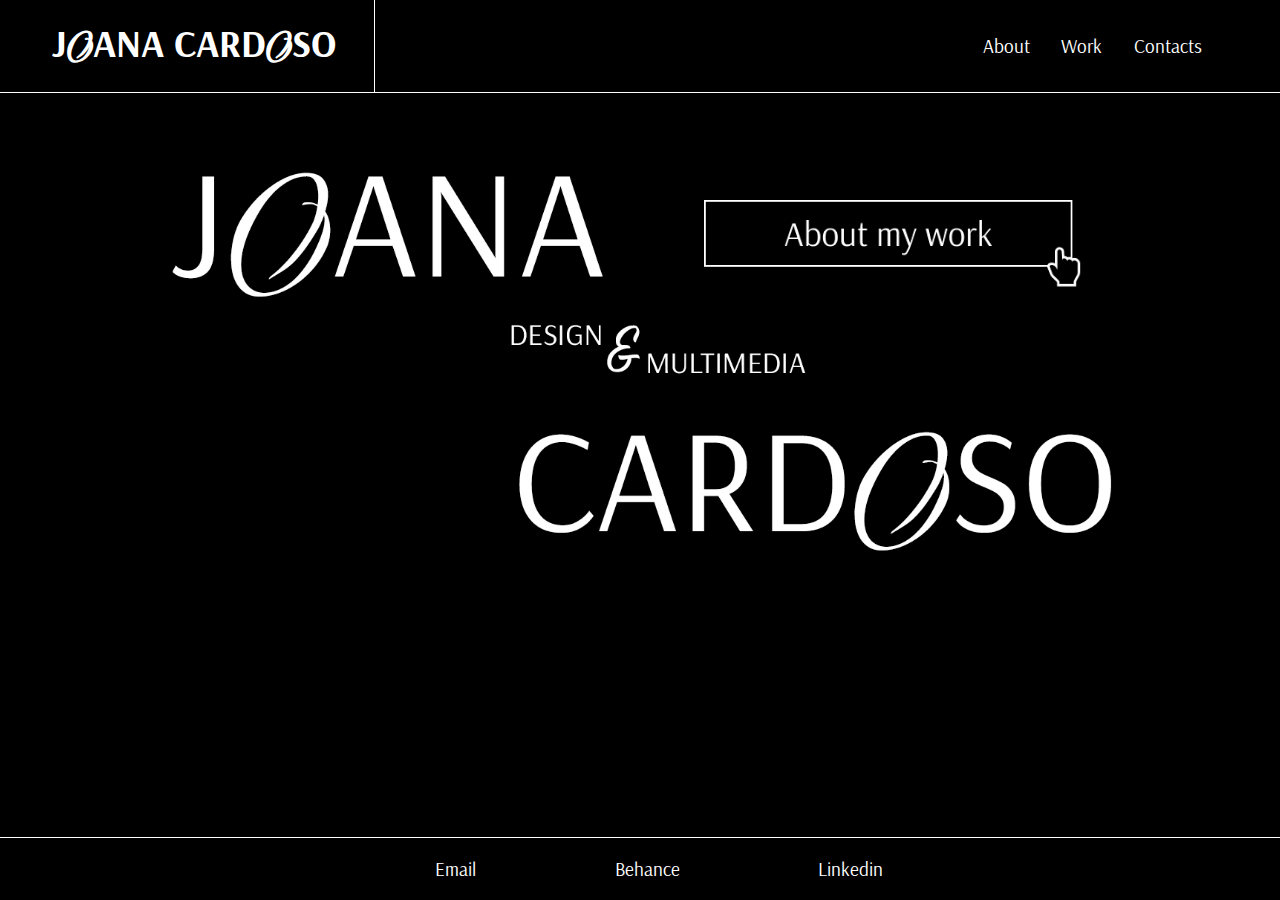
==== commit 7bd6ee65: "targetcontactos+mainimageFinal" ====
--- a/index.html
+++ b/index.html
@@ -8,7 +8,7 @@
     Curso: DGM
     ESAD.CR
     Docente: Marco Heleno
-    4 junho de 2024
+    31 de maio de 2024
 -->
 
 <!DOCTYPE html>
@@ -41,7 +41,7 @@
 
 <body>
     <main>
-        <img id="homeimg" src="imagens/main.png" alt="My picture" />
+        <img id="homeimg" src="imagens/main2.jpg" alt="My picture" />
         <a href="trabalhos.html"> <img id="botaomain" src="imagens/aboutwork.png" />  </a>  
     </main>
   
--- a/styles.css
+++ b/styles.css
@@ -8,7 +8,7 @@
     Curso: DGM
     ESAD.CR
     Docente: Marco Heleno
-    4 junho de 2024
+    31 de maio de 2024
 */
 
 /*importa os tipos de letra escolhidos na web (google fonts) para depois serem referidos no font-family */
@@ -30,6 +30,12 @@
   margin-top: 8em;
   margin-bottom: 4em;
 
+}
+
+/*cria espaço entre o último figure na galeria de trabalhos e o footer*/
+.lastfigure
+{
+  margin-bottom: 7em;
 }
 
 body {
@@ -391,6 +397,7 @@
   /*cria uma caixa com a linha linha branca*/
   margin-bottom: 2%;
   /*define o tamanho da margem inferior*/
+  line-height: 2em;
 }
 
 /*-------galeria 3 imagens/video em linha dos projetos-------*/
@@ -415,6 +422,24 @@
 .imagens video {
   width: 100%;
   /*largura do video definida a 100%*/
+}
+
+/* Código para colocar o vídeo responsive para todos os ecrãs */
+.video-container{
+  position: relative;
+  width: 100%;
+  padding-bottom: 56.25%; /*Este valor é calculado para manter a proporção 16:9, o container ajusta-se automaticamente com base na largura do container pai.*/
+}
+
+/*Iframe coloca o video através do vimeo (como é muito pesado para o github, tem que ser redirecionado) e o border 0 retira a borda default do iframe*/
+iframe{
+  position: absolute; /*Posiciona o iframe absolutamente dentro do container, permitindo que ele ocupe todo o espaço disponível.*/
+  top: 0;
+  left: 0;
+  width: 100%;
+  height: 100%;
+  border: 0;
+
 }
 
 /*---- /Projetos ----*/
@@ -461,9 +486,9 @@
   }
 
   /*somente para visualizar quando estou a editar os tamanhos para tornar o projeto responsive*/
-  body {
+ /* body {
     background-color: rgb(31, 219, 233);
-  }
+  }*/
 
   /*ajusta o tamanho da fonte do menu, para este ficar responsive*/
   nav {
@@ -501,6 +526,75 @@
 
   address {
     font-size: 0.7em;
+  }
+
+  /*ajusta a posição da imagem tendo em conta o ecrã menor*/
+  article img {
+    position: absolute;
+    left: 40%;
+    bottom: 13%;
+    /*  outline: 1px dashed blue;*/
+    width: 50%;
+    height: auto;
+  }
+
+  /*ajusta a posição do botao do curriculum*/
+  #cv {
+    /* border: 1px solid blue;*/
+    bottom: 8%;
+  }
+
+  /*ajusta a caixa da descrição para o tamanho mais pequeno do ecrã*/
+  .descricao {
+    width: 77.7%;
+    margin-left: 10%;
+    margin-bottom: 10%;
+  }
+
+  /*ajusta as imagens dos projetos para o tamanho mais pequeno do ecrã, 1 imagem/video por linha*/
+  .imagens figure {
+    width: 80%;
+  }
+
+}
+
+
+/* Small devices (portrait tablets and large phones, 600px and up) */
+@media only screen and (min-width: 600px) {
+
+  /*ajusta o tamanho do figure na largura e na margem esquerda consoante o tamanho do ecrã*/
+  figure {
+    width: 84%;
+    margin-left: 8%;
+  }
+
+  /*ajusta o tamanho da fonte do menu, para este ficar responsive*/
+  nav {
+    font-size: 1.2em;
+  }
+
+  /*ajusta o espaçamento do menu, para este ficar responsive*/
+  .menu {
+    gap: 1%;
+  }
+
+  /*somente para visualizar quando estou a editar os tamanhos para tornar o projeto responsive*/
+ /* body {
+    background-color: red;
+  }*/
+
+  /*Ajustei a largura da caixa para melhor leitura em diferentes ecrãs*/
+  section {
+    width: 82%;
+  }
+
+  /*Ajusta o tamanho do conteúdo na página dos contactos para ecrãs menores*/
+  .contactos {
+    font-size: 0.8em;
+  }
+
+  address {
+    font-size: 1.2em;
   }
 
   /*ajusta a posição da imagem tendo em conta o ecrã menor*/
@@ -515,75 +609,6 @@
 
   /*ajusta a posição do botao do curriculum*/
   #cv {
-    /* border: 1px solid blue;*/
-    bottom: 5%;
-  }
-
-  /*ajusta a caixa da descrição para o tamanho mais pequeno do ecrã*/
-  .descricao {
-    width: 77.7%;
-    margin-left: 10%;
-    margin-bottom: 10%;
-  }
-
-  /*ajusta as imagens dos projetos para o tamanho mais pequeno do ecrã, 1 imagem/video por linha*/
-  .imagens figure {
-    width: 80%;
-  }
-
-}
-
-
-/* Small devices (portrait tablets and large phones, 600px and up) */
-@media only screen and (min-width: 600px) {
-
-  /*ajusta o tamanho do figure na largura e na margem esquerda consoante o tamanho do ecrã*/
-  figure {
-    width: 84%;
-    margin-left: 8%;
-  }
-
-  /*ajusta o tamanho da fonte do menu, para este ficar responsive*/
-  nav {
-    font-size: 1.2em;
-  }
-
-  /*ajusta o espaçamento do menu, para este ficar responsive*/
-  .menu {
-    gap: 1%;
-  }
-
-  /*somente para visualizar quando estou a editar os tamanhos para tornar o projeto responsive*/
-  body {
-    background-color: red;
-  }
-
-  /*Ajustei a largura da caixa para melhor leitura em diferentes ecrãs*/
-  section {
-    width: 82%;
-  }
-
-  /*Ajusta o tamanho do conteúdo na página dos contactos para ecrãs menores*/
-  .contactos {
-    font-size: 0.8em;
-  }
-
-  address {
-    font-size: 1.2em;
-  }
-
-  /*ajusta a posição da imagem tendo em conta o ecrã menor*/
-  article img {
-    position: absolute;
-    left: 25%;
-    bottom: 10%;
-    /*  outline: 1px dashed blue;*/
-    width: 50%;
-    height: auto;
-  }
-
-  /*ajusta a posição do botao do curriculum*/
-  #cv {
     /*border: 1px solid blue;*/
     bottom: 5%;
   }
@@ -618,9 +643,9 @@
   }
 
   /*somente para visualizar quando estou a editar os tamanhos para tornar o projeto responsive*/
-  body {
+ /* body {
     background-color: rgb(255, 187, 0);
-  }
+  }*/
 
   /*Ajustei a largura da caixa para melhor leitura em diferentes ecrãs*/
   section {
@@ -673,9 +698,9 @@
   }
 
   /*somente para visualizar quando estou a editar os tamanhos para tornar o projeto responsive*/
-  body {
+  /*body {
     background-color: pink;
-  }
+  }*/
 
   /*Ajustei a largura da caixa para melhor leitura em diferentes ecrãs*/
   section {
@@ -724,9 +749,9 @@
   }
 
   /*somente para visualizar quando estou a editar os tamanhos para tornar o projeto responsive*/
-  body {
+  /*body {
     background-color: grey;
-  }
+  }*/
 
   /*Ajustei a largura da caixa para melhor leitura em diferentes ecrãs*/
   section {
@@ -781,9 +806,9 @@
   }
 
   /*somente para visualizar quando estou a editar os tamanhos para tornar o projeto responsive*/
-  body {
+  /*body {
     background-color: green;
-  }
+  }*/
 
   /*Ajustei a largura da caixa para melhor leitura em diferentes ecrãs*/
   section {
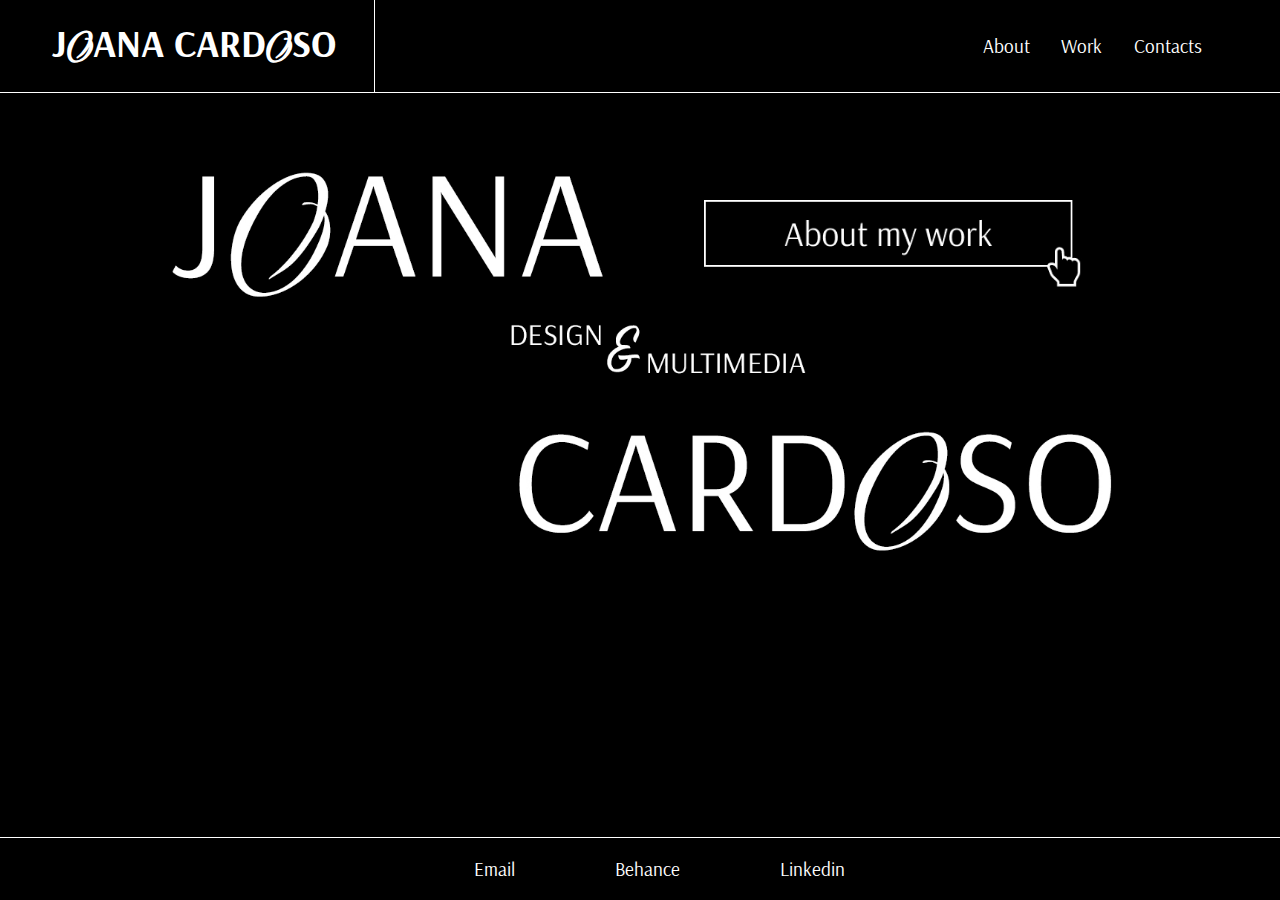
==== commit 0d956a29: "final" ====
--- a/index.html
+++ b/index.html
@@ -34,7 +34,7 @@
         <div class="menu">
             <a href="sobremim.html" target="_self">About</a>
             <a href="trabalhos.html" target="_self">Work</a>
-            <a href="contactos.html" target="_self">Contacts</a>
+          <a href="contactos.html" target="_self">Contacts</a>
         </div>
     </nav>
 </header>
@@ -50,5 +50,7 @@
     <a href="mailto:joanascardoso.design@gmail.com" target="_blank">Email</a>
     <a href="https://www.behance.net/joanacardoso17" target="_blank">Behance</a>
     <a href="https://www.linkedin.com/in/joana-cardoso-70ba132b5" target="_blank">Linkedin</a>
+
+
 </footer>
 </html>--- a/styles.css
+++ b/styles.css
@@ -456,7 +456,7 @@
   /*define a largura a 100% da janela*/
   font-size: 1.2em;
   /*define o tamanho da fonte*/
-  word-spacing: 7em;
+  word-spacing: 5em;
   /*ajusta o espaçamento entre palavras*/
   text-align: center;
   /*alinha o texto ao centro*/
@@ -630,6 +630,8 @@
   .imagens figure {
     width: 84%;
   }
+
+  
 }
 
 
